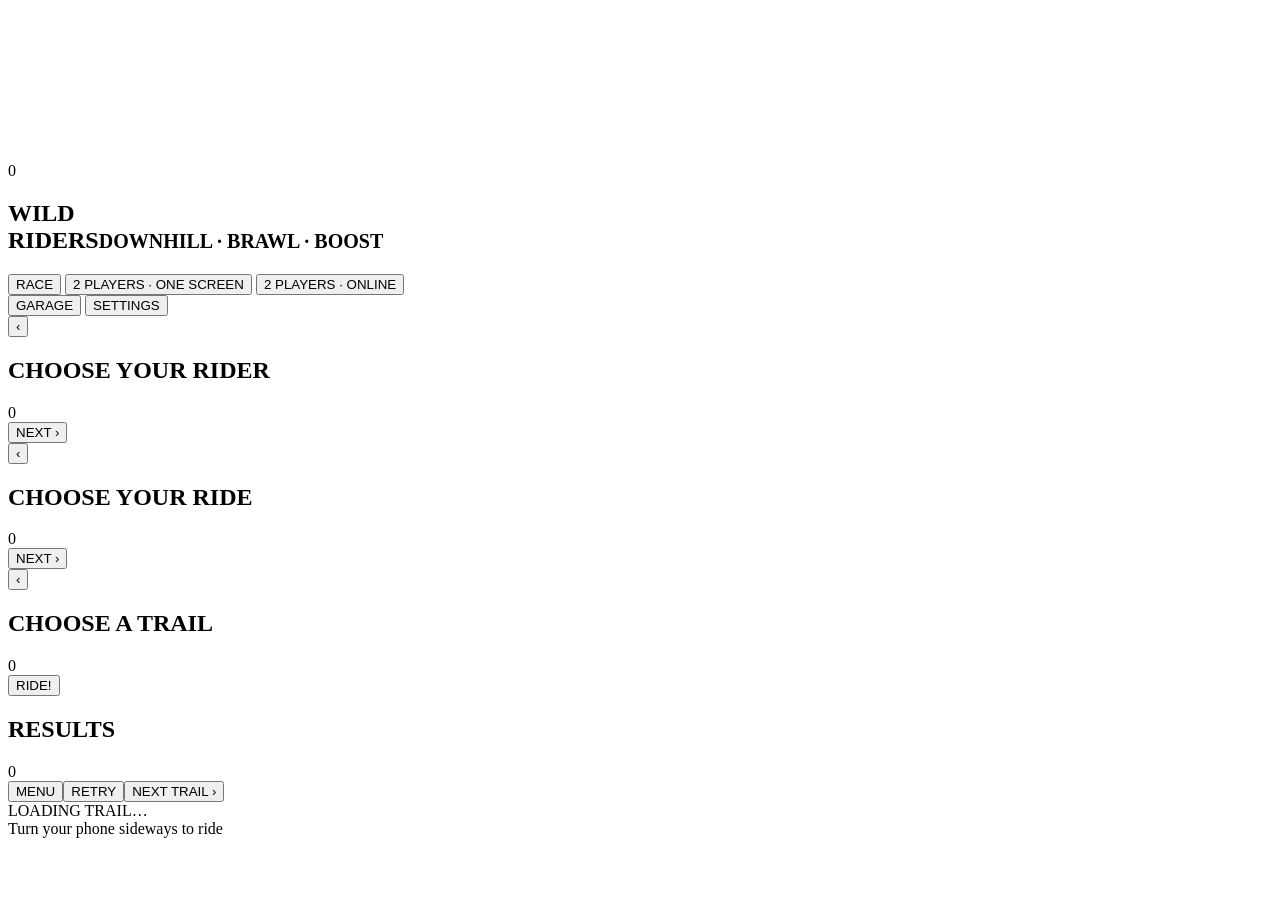
==== src/shell.html @ 194817a8 "Wild Riders v1: downhill racer with anime riders, combat, 6 biomes, bots, split screen, offline PWA " ====
<!doctype html>
<html lang="en">
<head>
<meta charset="utf-8">
<meta name="viewport" content="width=device-width, initial-scale=1, maximum-scale=1, user-scalable=no, viewport-fit=cover">
<title>Wild Riders</title>
<meta name="description" content="Downhill bike and ATV racing with anime riders, punches, throwables and wild nature tracks.">
<meta name="theme-color" content="#14101c">
<meta name="apple-mobile-web-app-capable" content="yes">
<meta name="mobile-web-app-capable" content="yes">
<meta name="apple-mobile-web-app-status-bar-style" content="black-translucent">
<meta name="apple-mobile-web-app-title" content="Wild Riders">
<link rel="manifest" href="manifest.webmanifest">
<link rel="icon" type="image/png" href="icons/favicon-64.png">
<link rel="apple-touch-icon" href="icons/icon-180.png">
<link rel="preload" href="fonts/bangers.woff2" as="font" type="font/woff2" crossorigin>
<style>
/*@CSS*/
</style>
</head>
<body>
<canvas id="game"></canvas>

<section id="scr-title" class="screen hidden">
  <div class="topbar"><div style="flex:1"></div><span class="coins"><i class="coin"></i><span class="coinv">0</span></span></div>
  <div class="title-wrap">
    <div>
      <h1 class="logo">WILD<br>RIDERS<small>DOWNHILL · BRAWL · BOOST</small></h1>
      <div class="menu">
        <button class="btn" style="--c:#ff3d7f" data-act="race">RACE</button>
        <button class="btn" style="--c:#ff8a1c" data-act="split">2 PLAYERS · ONE SCREEN</button>
        <button class="btn" style="--c:#2b9cff" data-act="online">2 PLAYERS · ONLINE</button>
        <div class="row">
          <button class="btn sm" style="--c:#13a89e" data-act="garage">GARAGE</button>
          <button class="btn sm ghost" data-act="settings">SETTINGS</button>
        </div>
      </div>
    </div>
    <div class="title-cast" id="cast"></div>
  </div>
</section>

<section id="scr-rider" class="screen hidden">
  <div class="topbar"><button class="back" data-act="back">‹</button><h2 id="rider-h">CHOOSE YOUR RIDER</h2><span class="coins"><i class="coin"></i><span class="coinv">0</span></span></div>
  <div class="cards" id="rider-cards"></div>
  <div class="footer"><div class="desc" id="rider-desc"></div><button class="btn" id="rider-go">NEXT ›</button></div>
</section>

<section id="scr-veh" class="screen hidden">
  <div class="topbar"><button class="back" data-act="back">‹</button><h2 id="veh-h">CHOOSE YOUR RIDE</h2><span class="coins"><i class="coin"></i><span class="coinv">0</span></span></div>
  <div class="cards" id="veh-cards"></div>
  <div class="footer"><div class="desc" id="veh-desc"></div><div class="upg" id="veh-upg"></div><button class="btn" id="veh-go">NEXT ›</button></div>
</section>

<section id="scr-track" class="screen hidden">
  <div class="topbar"><button class="back" data-act="back">‹</button><h2>CHOOSE A TRAIL</h2><span class="coins"><i class="coin"></i><span class="coinv">0</span></span></div>
  <div class="cards" id="track-cards"></div>
  <div class="footer"><div class="desc" id="track-desc"></div><button class="btn" style="--c:#2bd96a" id="track-go">RIDE!</button></div>
</section>

<section id="scr-results" class="screen hidden">
  <div class="topbar"><h2 id="res-h">RESULTS</h2><span class="coins"><i class="coin"></i><span class="coinv">0</span></span></div>
  <div class="results"><div class="standings" id="res-list"></div><div class="reward" id="res-reward"></div></div>
  <div class="footer"><div class="desc"></div><button class="btn ghost sm" data-act="menu">MENU</button><button class="btn sm" style="--c:#ff8a1c" data-act="retry">RETRY</button><button class="btn" style="--c:#2bd96a" id="res-next">NEXT TRAIL ›</button></div>
</section>

<div id="loading" class="hidden"><div class="lt">LOADING TRAIL…</div><div class="lb"><i></i></div><div class="tip"></div></div>
<div id="modal" class="hidden"><div class="mbox"></div></div>
<div id="rotate"><div class="ph"></div>Turn your phone sideways to ride</div>
<div id="install" class="hidden"></div>

<script>
/*@JS*/
</script>
</body>
</html>
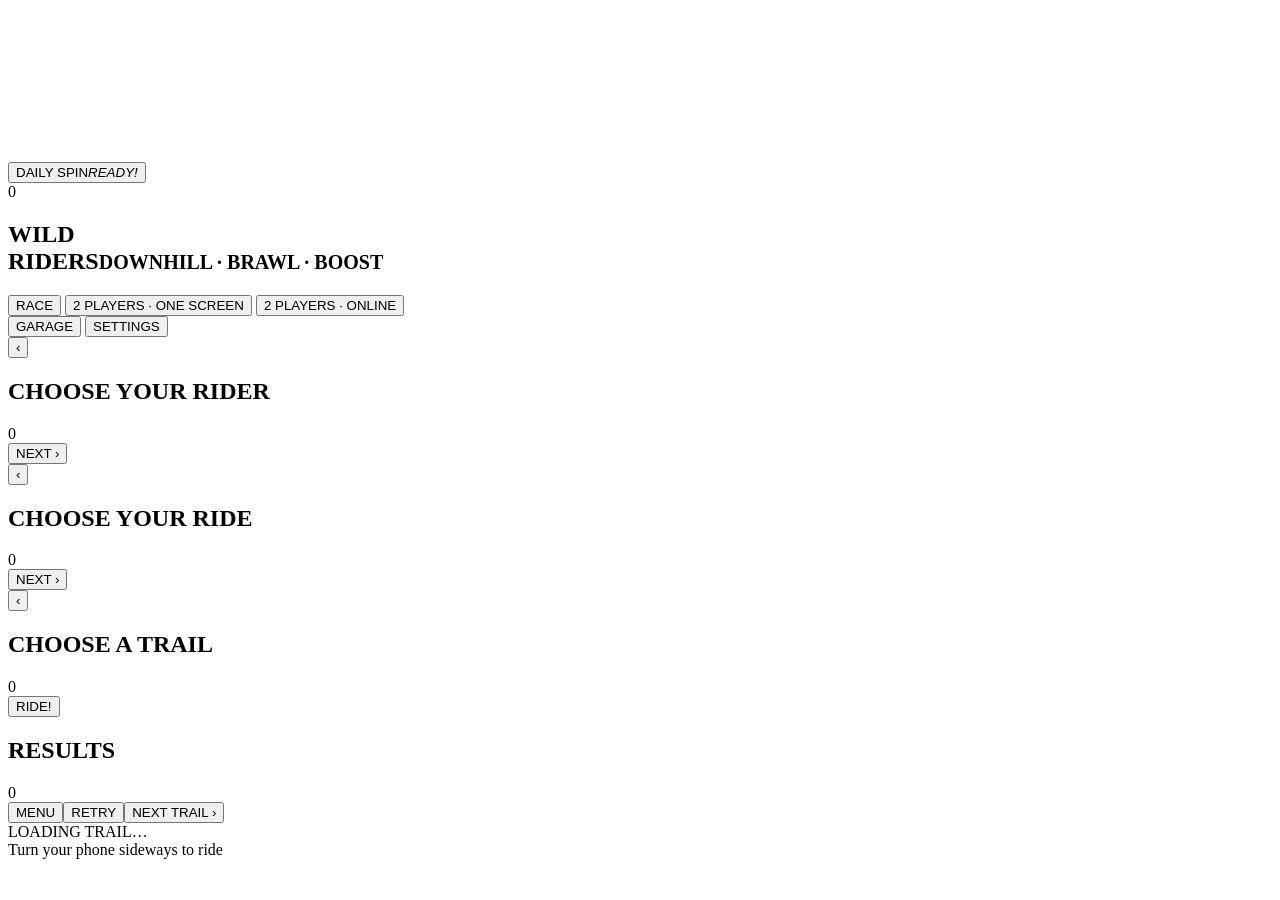
==== commit a53a31e0: "Corner event feed, Arcade/Savage styles, armored riders, emblem logo, new rider order, Daily Spin - " ====
--- a/src/shell.html
+++ b/src/shell.html
@@ -22,10 +22,10 @@
 <canvas id="game"></canvas>
 
 <section id="scr-title" class="screen hidden">
-  <div class="topbar"><div style="flex:1"></div><span class="coins"><i class="coin"></i><span class="coinv">0</span></span></div>
+  <div class="topbar"><button class="btn sm" id="spin-btn" style="--c:#8a4dff"><span>DAILY SPIN</span><em class="tag">READY!</em></button><span class="perkchip hidden" id="perk-chip"></span><div style="flex:1"></div><span class="coins"><i class="coin"></i><span class="coinv">0</span></span></div>
   <div class="title-wrap">
     <div>
-      <h1 class="logo">WILD<br>RIDERS<small>DOWNHILL · BRAWL · BOOST</small></h1>
+      <h1 class="logo"><span class="slash" aria-hidden="true"><i></i><i></i><i></i></span>WILD<br>RIDERS<small>DOWNHILL · BRAWL · BOOST</small></h1>
       <div class="menu">
         <button class="btn" style="--c:#ff3d7f" data-act="race">RACE</button>
         <button class="btn" style="--c:#ff8a1c" data-act="split">2 PLAYERS · ONE SCREEN</button>
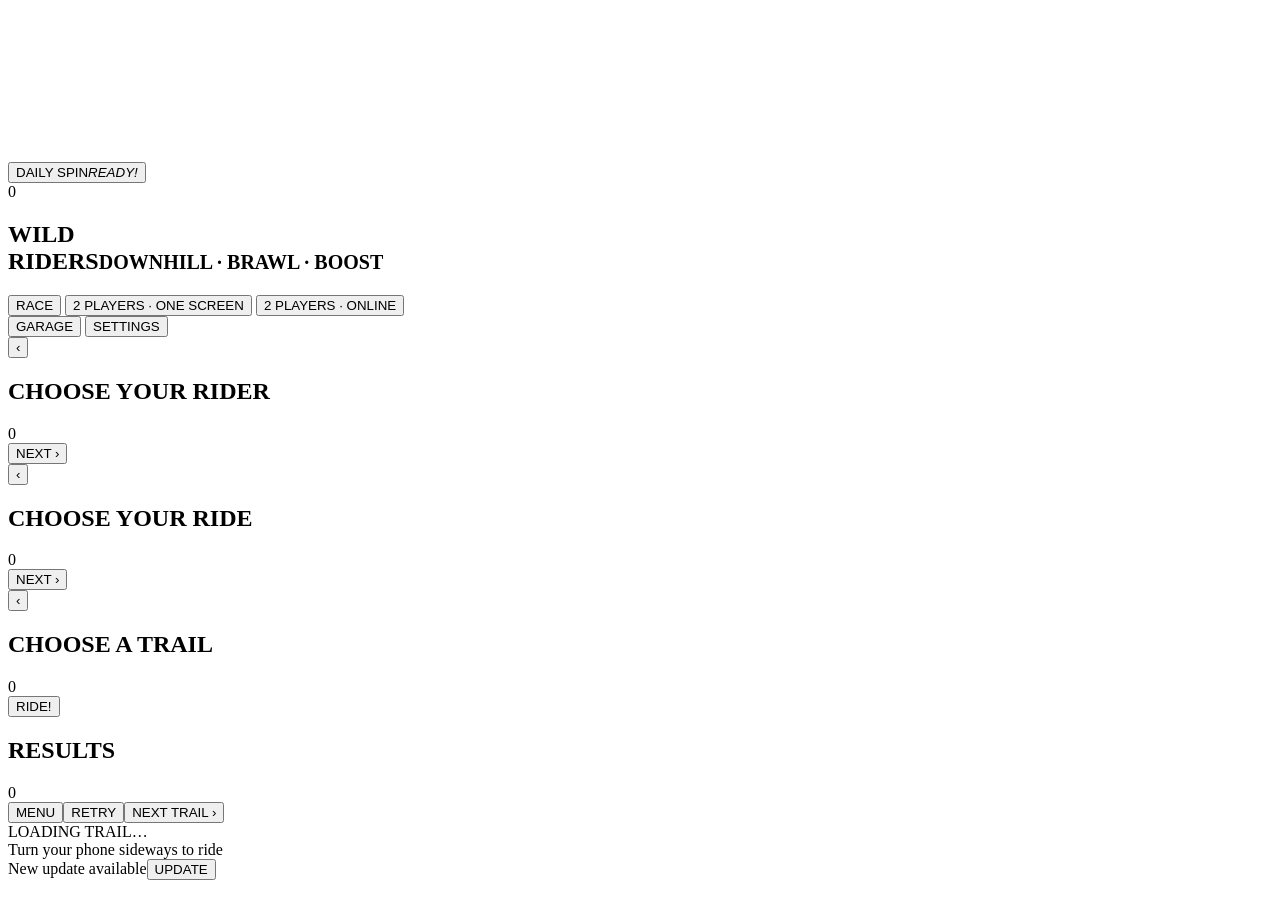
==== commit 10ea2e1e: "Update banner with What's New, and a save-code backup reminder - version.json (stamped by build.py) " ====
--- a/src/shell.html
+++ b/src/shell.html
@@ -68,6 +68,7 @@
 <div id="modal" class="hidden"><div class="mbox"></div></div>
 <div id="rotate"><div class="ph"></div>Turn your phone sideways to ride</div>
 <div id="install" class="hidden"></div>
+<div id="upd" class="hidden"><span>New update available</span><button>UPDATE</button></div>
 
 <script>
 /*@JS*/
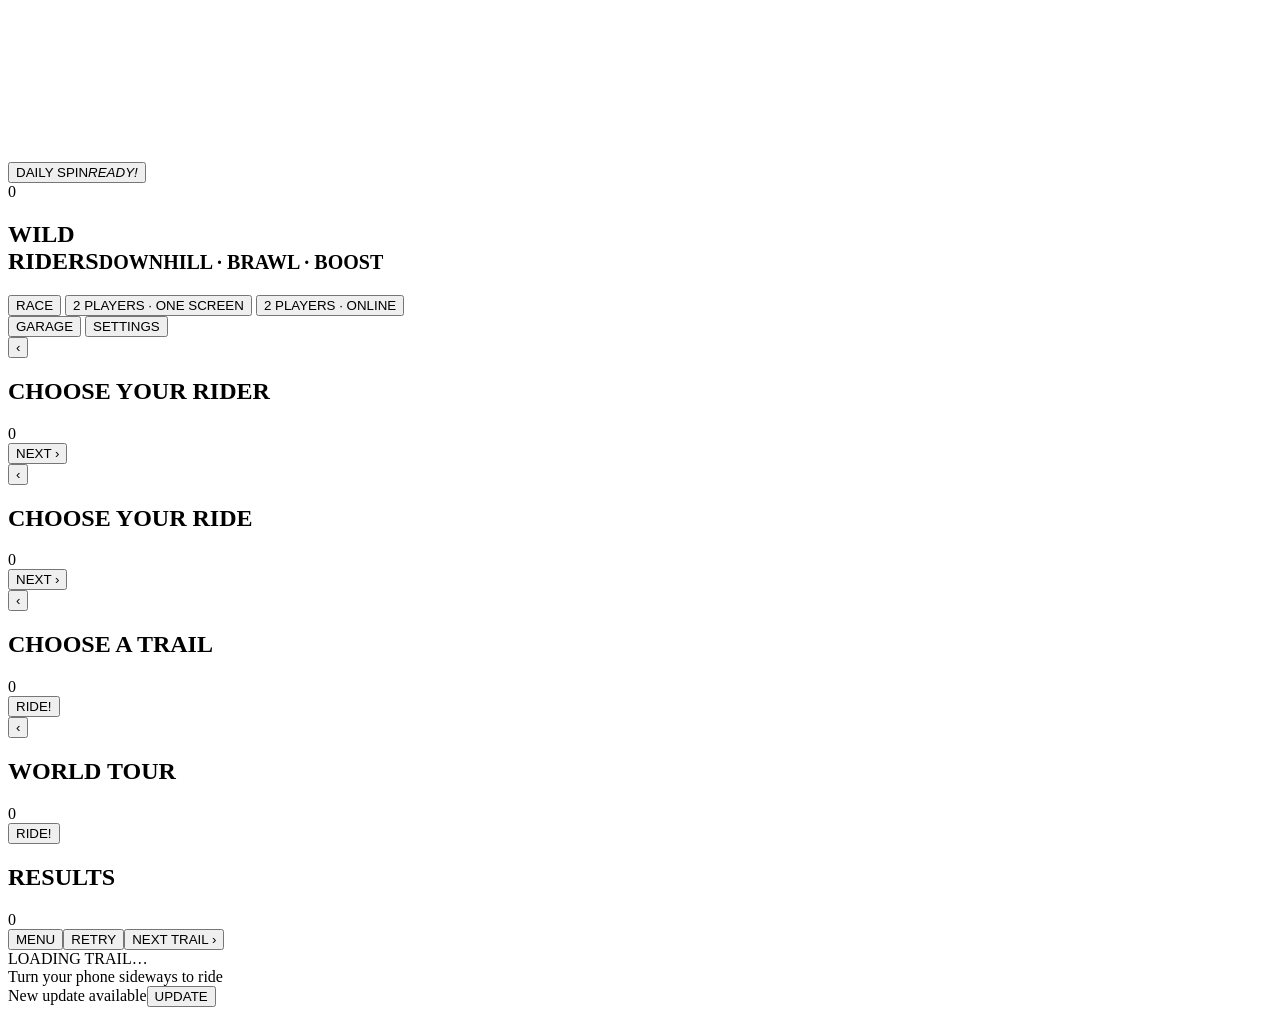
==== commit cda7a125: "World Tour: world map screen and 8 famous-place trails Valparaíso, Great Wall (ride the wall top), S" ====
--- a/src/shell.html
+++ b/src/shell.html
@@ -58,6 +58,12 @@
   <div class="footer"><div class="desc" id="track-desc"></div><button class="btn" style="--c:#2bd96a" id="track-go">RIDE!</button></div>
 </section>
 
+<section id="scr-world" class="screen hidden">
+  <div class="topbar"><button class="back" data-act="back">‹</button><h2>WORLD TOUR</h2><span class="wstars" id="world-stars"></span><span class="coins"><i class="coin"></i><span class="coinv">0</span></span></div>
+  <div class="worldmap" id="world-map"></div>
+  <div class="footer"><div class="desc" id="world-desc"></div><button class="btn" style="--c:#2bd96a" id="world-go">RIDE!</button></div>
+</section>
+
 <section id="scr-results" class="screen hidden">
   <div class="topbar"><h2 id="res-h">RESULTS</h2><span class="coins"><i class="coin"></i><span class="coinv">0</span></span></div>
   <div class="results"><div class="standings" id="res-list"></div><div class="reward" id="res-reward"></div></div>
